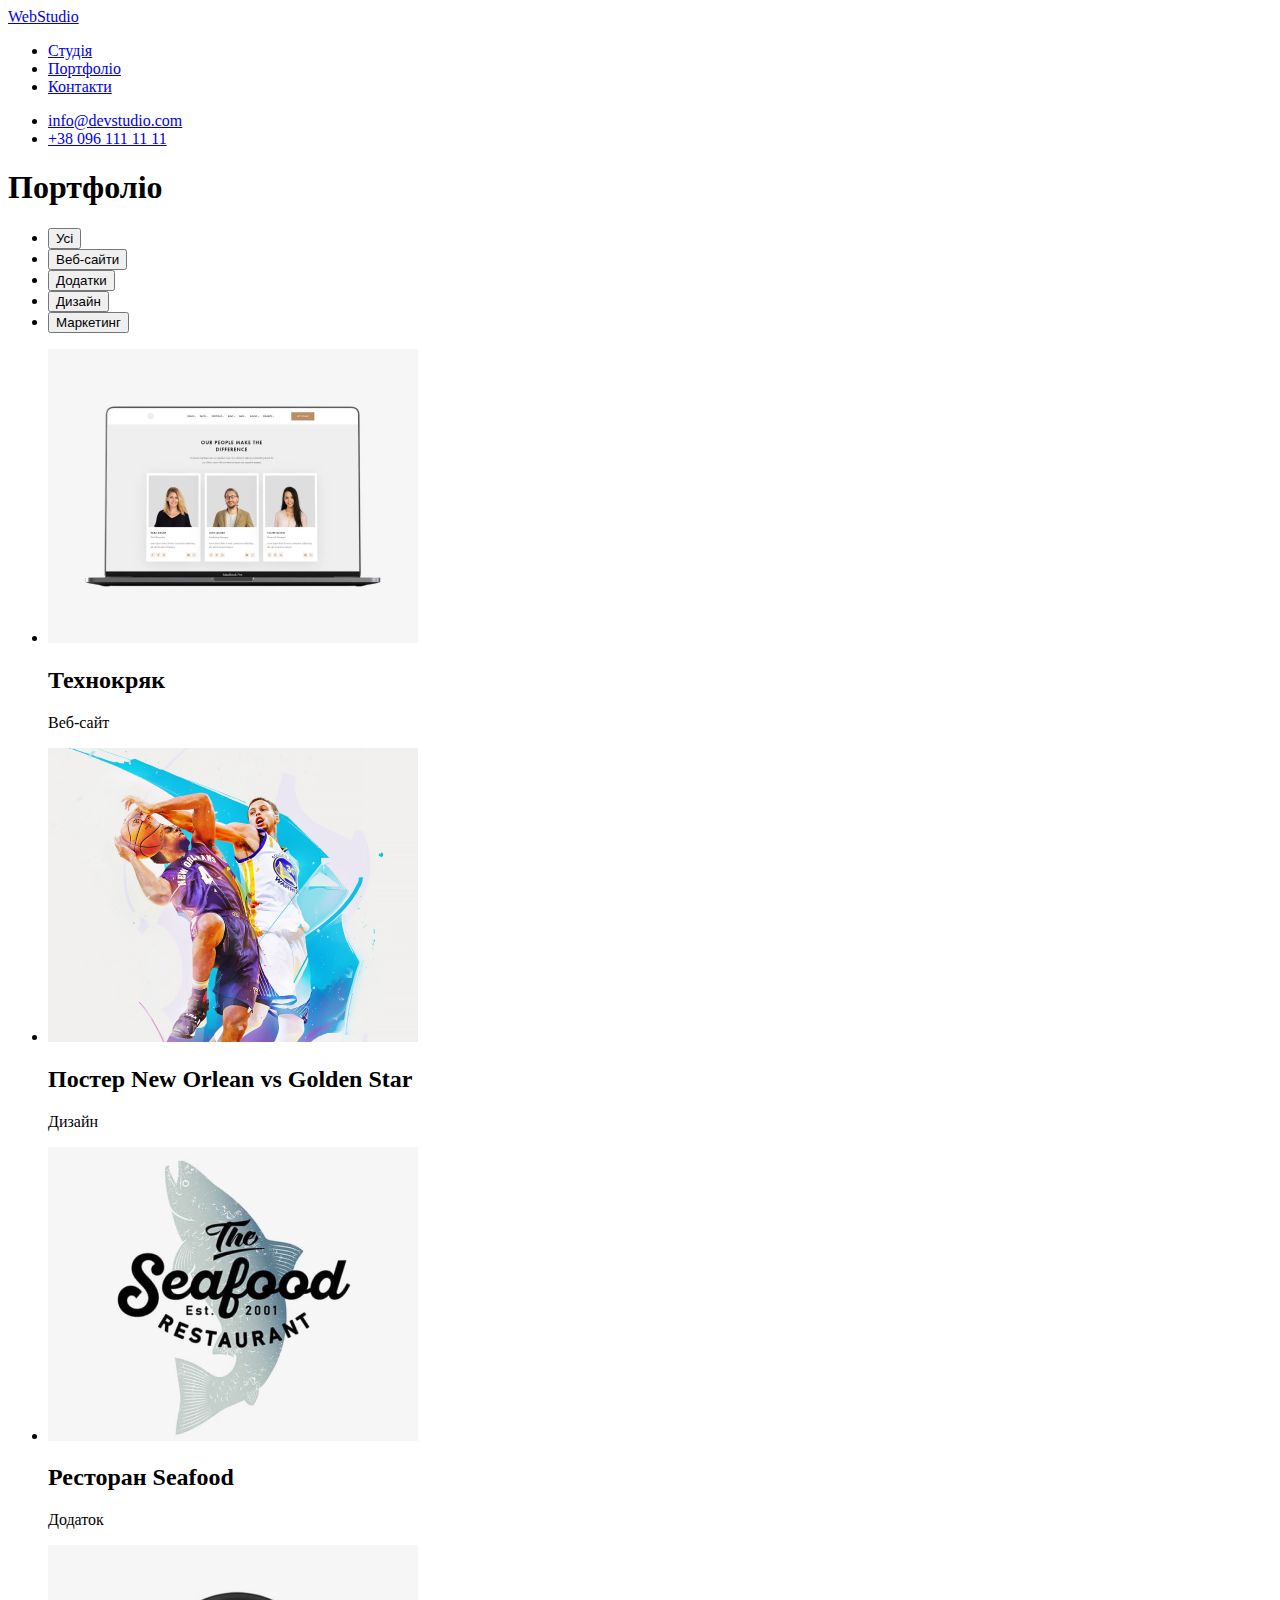
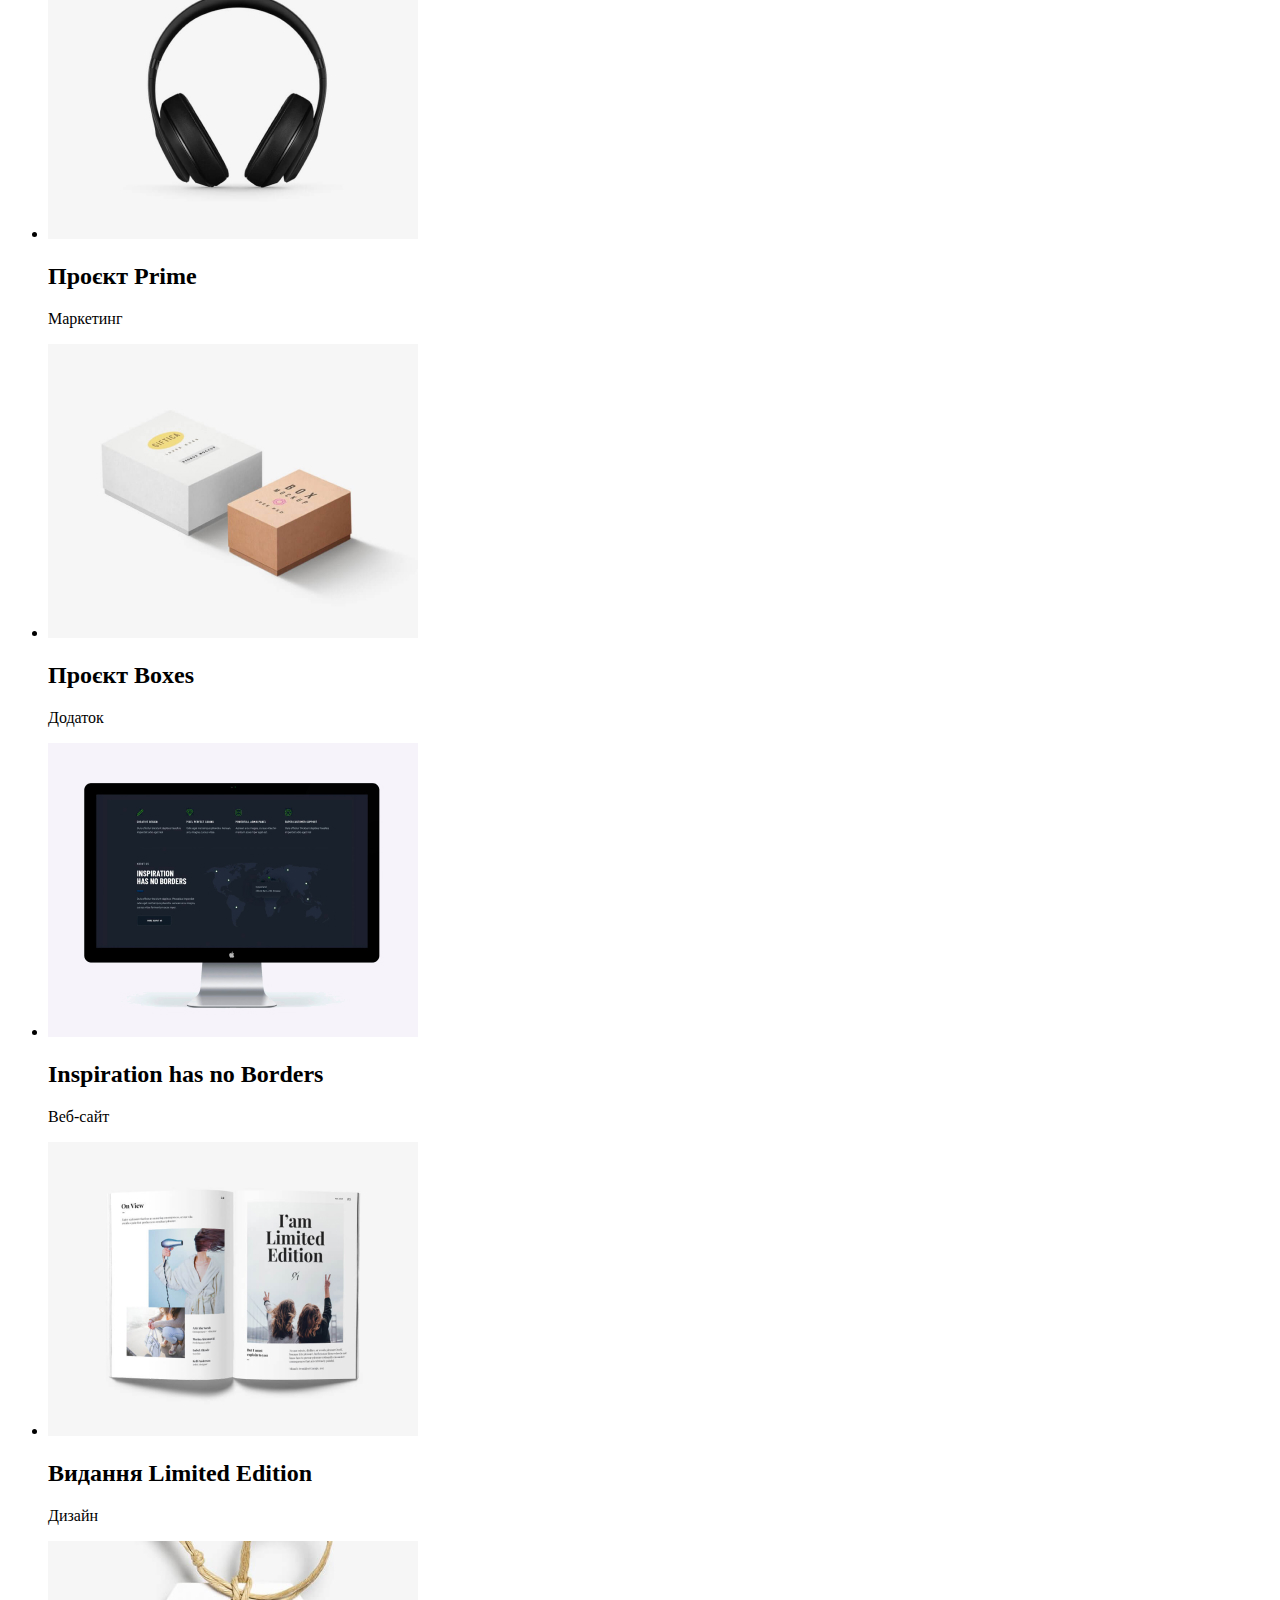
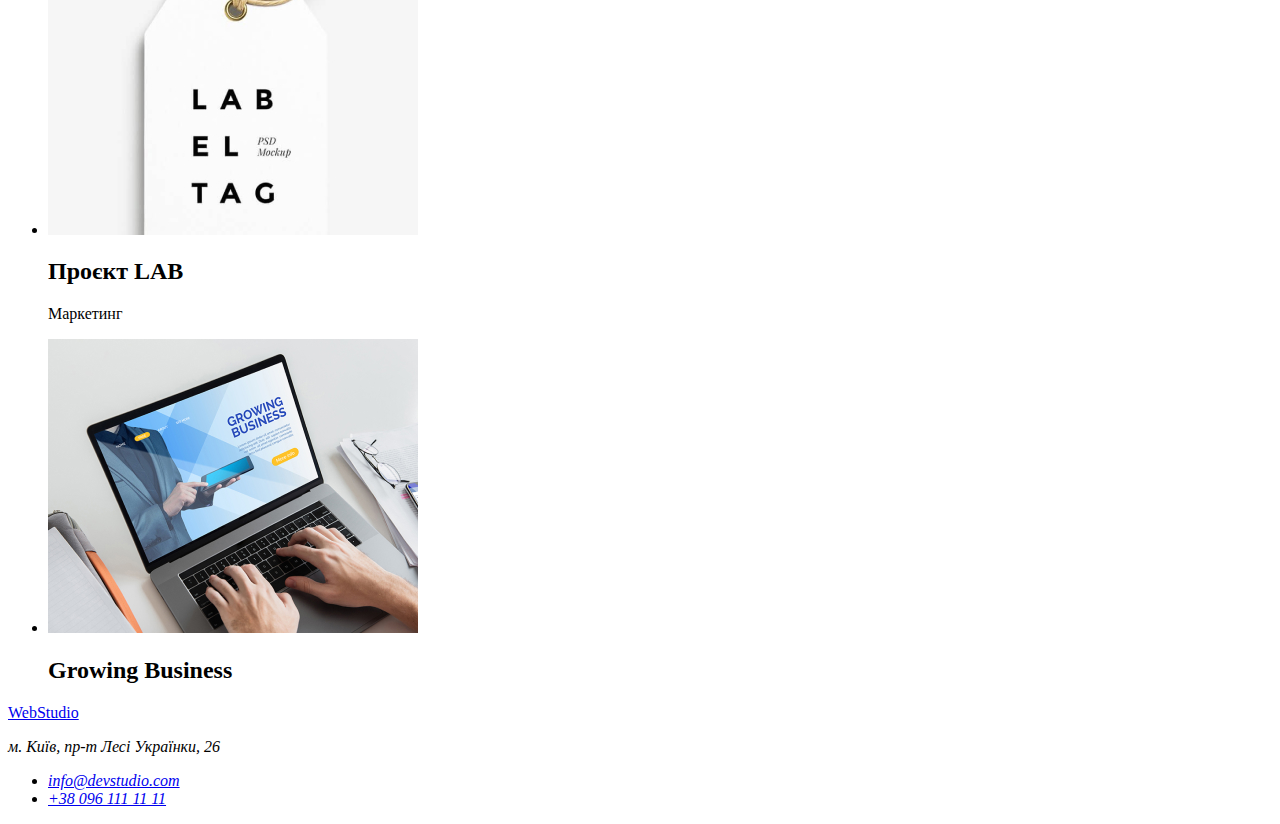
==== portfolio.html @ 1d638daf "Ру першёл в Укр + Верстка 2 стр" ====
<!DOCTYPE html>
<html lang="ua">
  <head>
    <meta charset="UTF-8" />
    <meta http-equiv="X-UA-Compatible" content="IE=edge" />
    <meta name="viewport" content="width=device-width, initial-scale=1.0" />
    <title>Портфоліо</title>
    <link rel="stylesheet" href="css/styles.css" />
  </head>
  <body>
    <header>
      <nav>
        <a href="/">WebStudio</a>
        <ul>
          <li><a href="/">Студія</a></li>
          <li><a href="/">Портфоліо</a></li>
          <li><a href="/">Контакти</a></li>
        </ul>
      </nav>
      <ul>
        <li><a href="mailto:info@devstudio.com">info@devstudio.com</a></li>
        <li><a href="tel:+380961111111">+38 096 111 11 11</a></li>
      </ul>
    </header>
    <main>
      <section>
        <h1>Портфоліо</h1>
        <ul>
          <li><button type="button">Усі</button></li>
          <li><button type="button">Веб-сайти</button></li>
          <li><button type="button">Додатки</button></li>
          <li><button type="button">Дизайн</button></li>
          <li><button type="button">Маркетинг</button></li>
        </ul>
        <ul>
          <li>
            <img src="/images/portfolio/techocrack.jpg" alt="Веб-сайт Технокряк" width="370" />
            <h2>Технокряк</h2>
            <p>Веб-сайт</p>
          </li>
          <li>
            <img
              src="/images/portfolio/new orlean.jpg"
              alt="Постер New Orlean vs Golden Star"
              width="370"
            />
            <h2>Постер New Orlean vs Golden Star</h2>
            <p>Дизайн</p>
          </li>
          <li>
            <img src="/images/portfolio/seafood.jpg" alt="Логотип ресторану Seafood" width="370" />
            <h2>Ресторан Seafood</h2>
            <p>Додаток</p>
          </li>
          <li>
            <img src="/images/portfolio/prime headphones.jpg" alt="Проєкт Prime" width="370" />
            <h2>Проєкт Prime</h2>
            <p>Маркетинг</p>
          </li>
          <li>
            <img src="/images/portfolio/boxes.jpg" alt="Проєкт Boxes" width="370" />
            <h2>Проєкт Boxes</h2>
            <p>Додаток</p>
          </li>
          <li>
            <img
              src="/images/portfolio/inspirations has no Borders.jpg"
              alt="Веб-сайт Inspiration has no Borders"
              width="370"
            />
            <h2>Inspiration has no Borders</h2>
            <p>Веб-сайт</p>
          </li>
          <li>
            <img
              src="images/portfolio/Limited Edition.jpg"
              alt="Видання Limited Edition"
              width="370"
            />
            <h2>Видання Limited Edition</h2>
            <p>Дизайн</p>
          </li>
          <li>
            <img src="/images/portfolio/LAB.jpg" alt="Проєкт LAB" width="370" />
            <h2>Проєкт LAB</h2>
            <p>Маркетинг</p>
          </li>
          <li>
            <img
              src="/images/portfolio/Growing Business.jpg"
              alt="Додаток Growing Business"
              width="370"
            />
            <h2>Growing Business</h2>
          </li>
        </ul>
      </section>
    </main>
    <footer>
      <a href="/">WebStudio</a>
      <address>
        <p>м. Київ, пр-т Лесі Українки, 26</p>
        <ul>
          <li><a href="mailto:info@devstudio.com">info@devstudio.com</a></li>
          <li><a href="tel:+380961111111">+38 096 111 11 11</a></li>
        </ul>
      </address>
    </footer>
  </body>
</html>
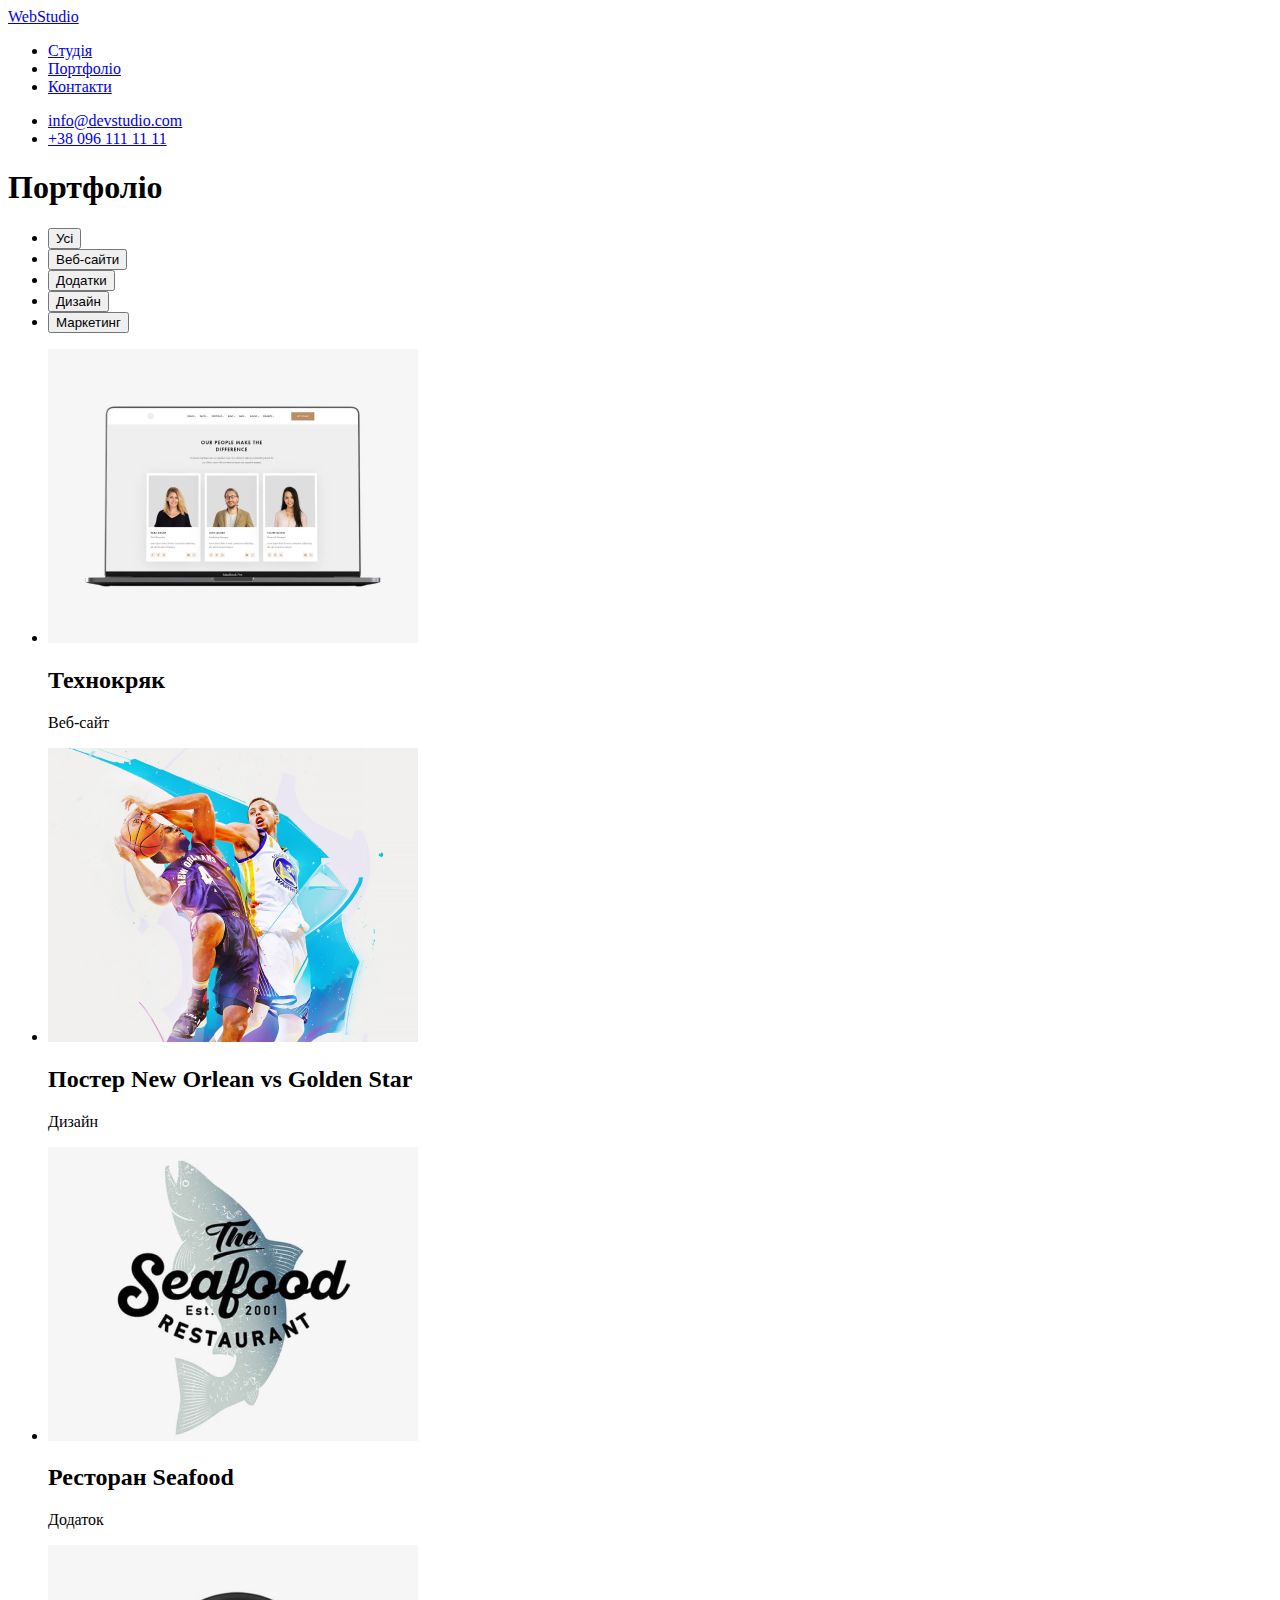
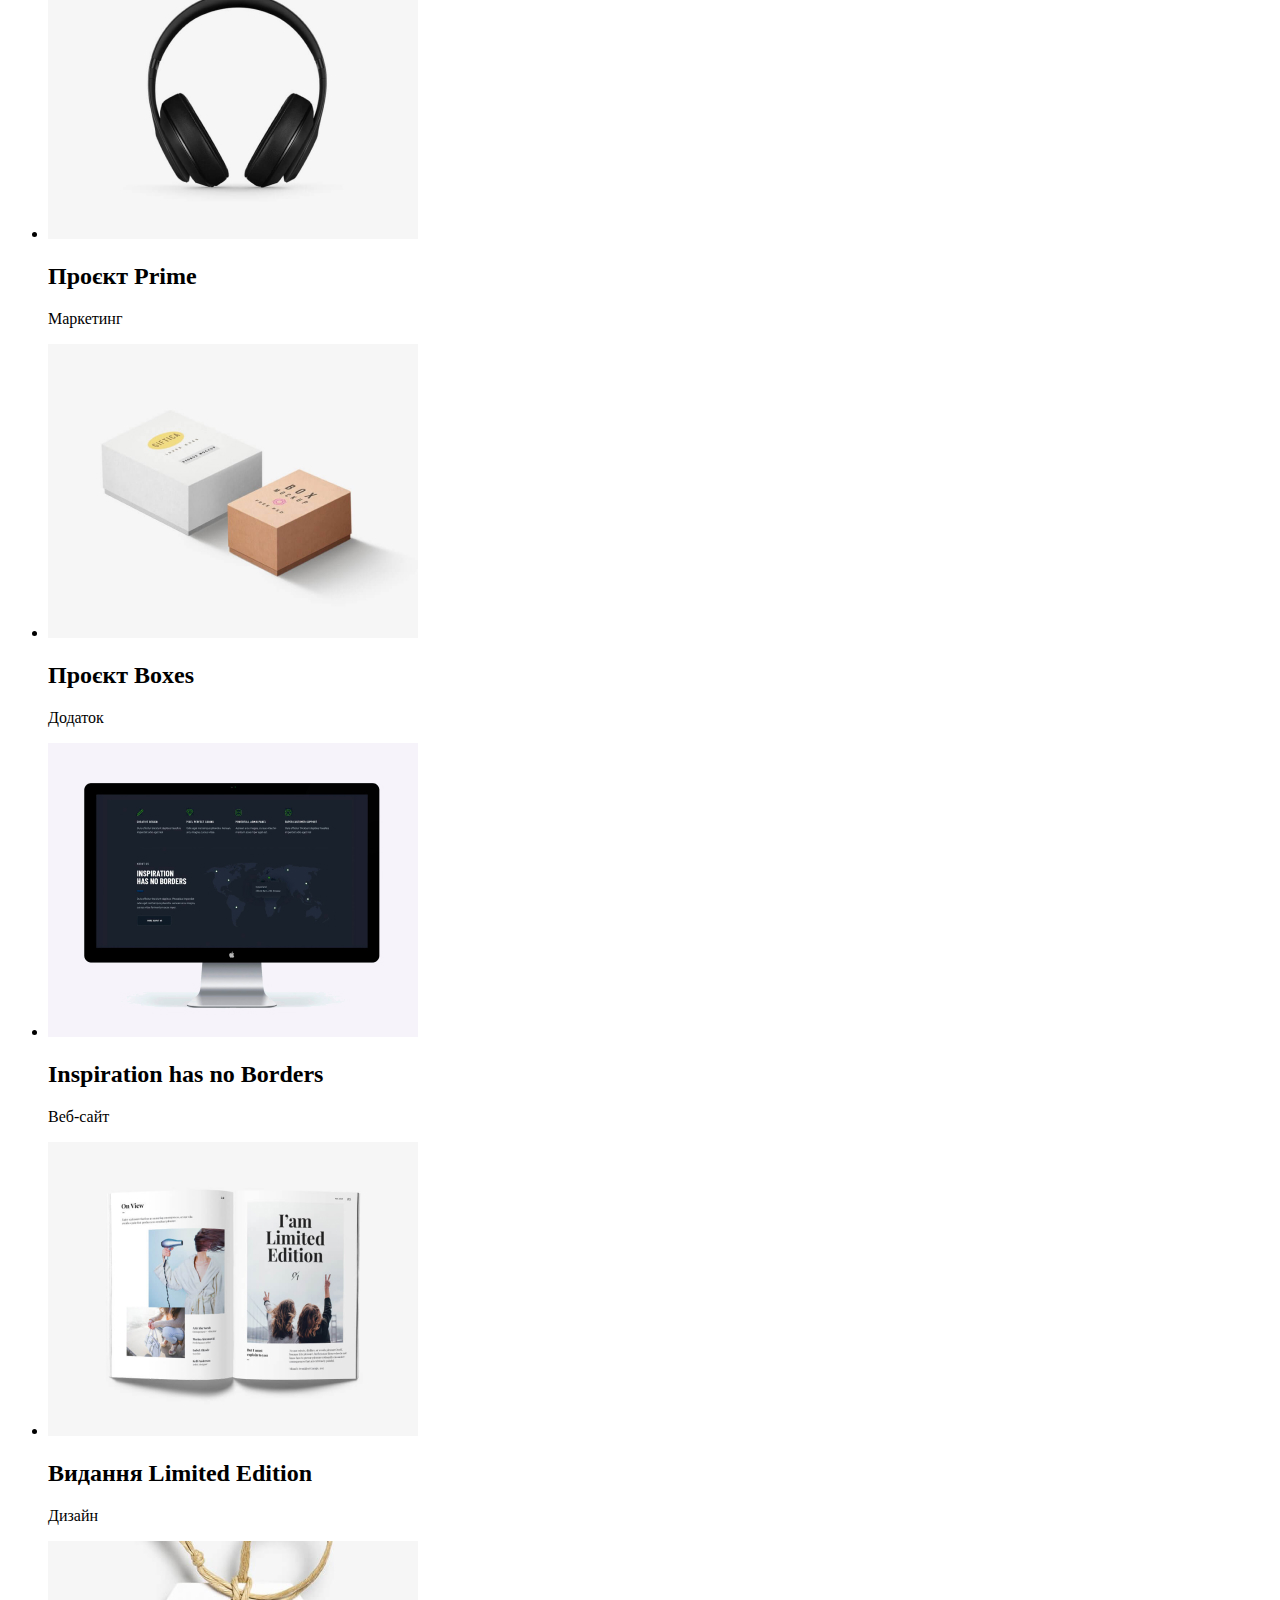
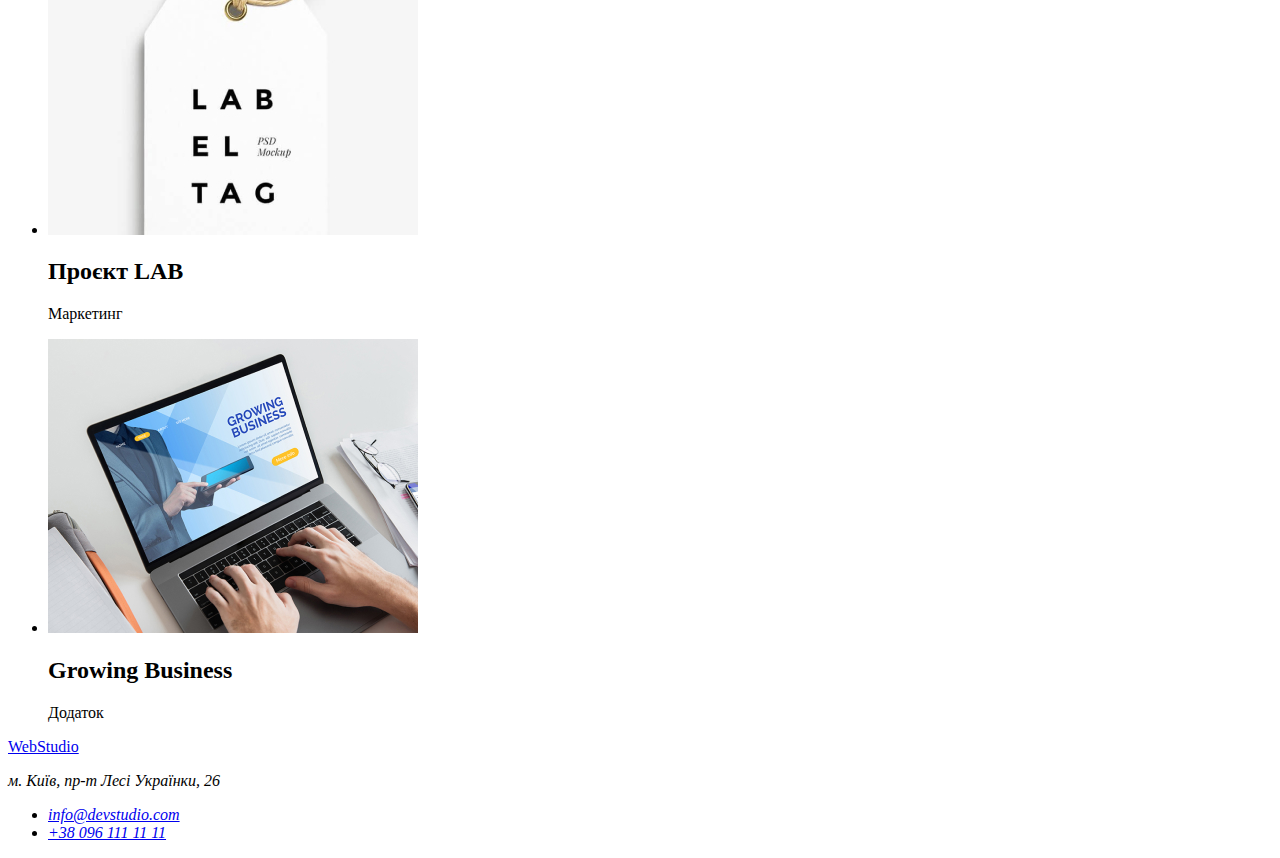
==== commit 6a3f2997: "fix verstki" ====
--- a/portfolio.html
+++ b/portfolio.html
@@ -1,5 +1,5 @@
 <!DOCTYPE html>
-<html lang="ua">
+<html lang="uk">
   <head>
     <meta charset="UTF-8" />
     <meta http-equiv="X-UA-Compatible" content="IE=edge" />
@@ -40,7 +40,7 @@
           </li>
           <li>
             <img
-              src="/images/portfolio/new orlean.jpg"
+              src="/images/portfolio/new-orlean.jpg"
               alt="Постер New Orlean vs Golden Star"
               width="370"
             />
@@ -53,7 +53,7 @@
             <p>Додаток</p>
           </li>
           <li>
-            <img src="/images/portfolio/prime headphones.jpg" alt="Проєкт Prime" width="370" />
+            <img src="/images/portfolio/prime-headphones.jpg" alt="Проєкт Prime" width="370" />
             <h2>Проєкт Prime</h2>
             <p>Маркетинг</p>
           </li>
@@ -64,7 +64,7 @@
           </li>
           <li>
             <img
-              src="/images/portfolio/inspirations has no Borders.jpg"
+              src="/images/portfolio/inspirations-has-no-Borders.jpg"
               alt="Веб-сайт Inspiration has no Borders"
               width="370"
             />
@@ -73,7 +73,7 @@
           </li>
           <li>
             <img
-              src="images/portfolio/Limited Edition.jpg"
+              src="images/portfolio/Limited-Edition.jpg"
               alt="Видання Limited Edition"
               width="370"
             />
@@ -87,11 +87,12 @@
           </li>
           <li>
             <img
-              src="/images/portfolio/Growing Business.jpg"
+              src="/images/portfolio/Growing-Business.jpg"
               alt="Додаток Growing Business"
               width="370"
             />
             <h2>Growing Business</h2>
+            <p>Додаток</p>
           </li>
         </ul>
       </section>
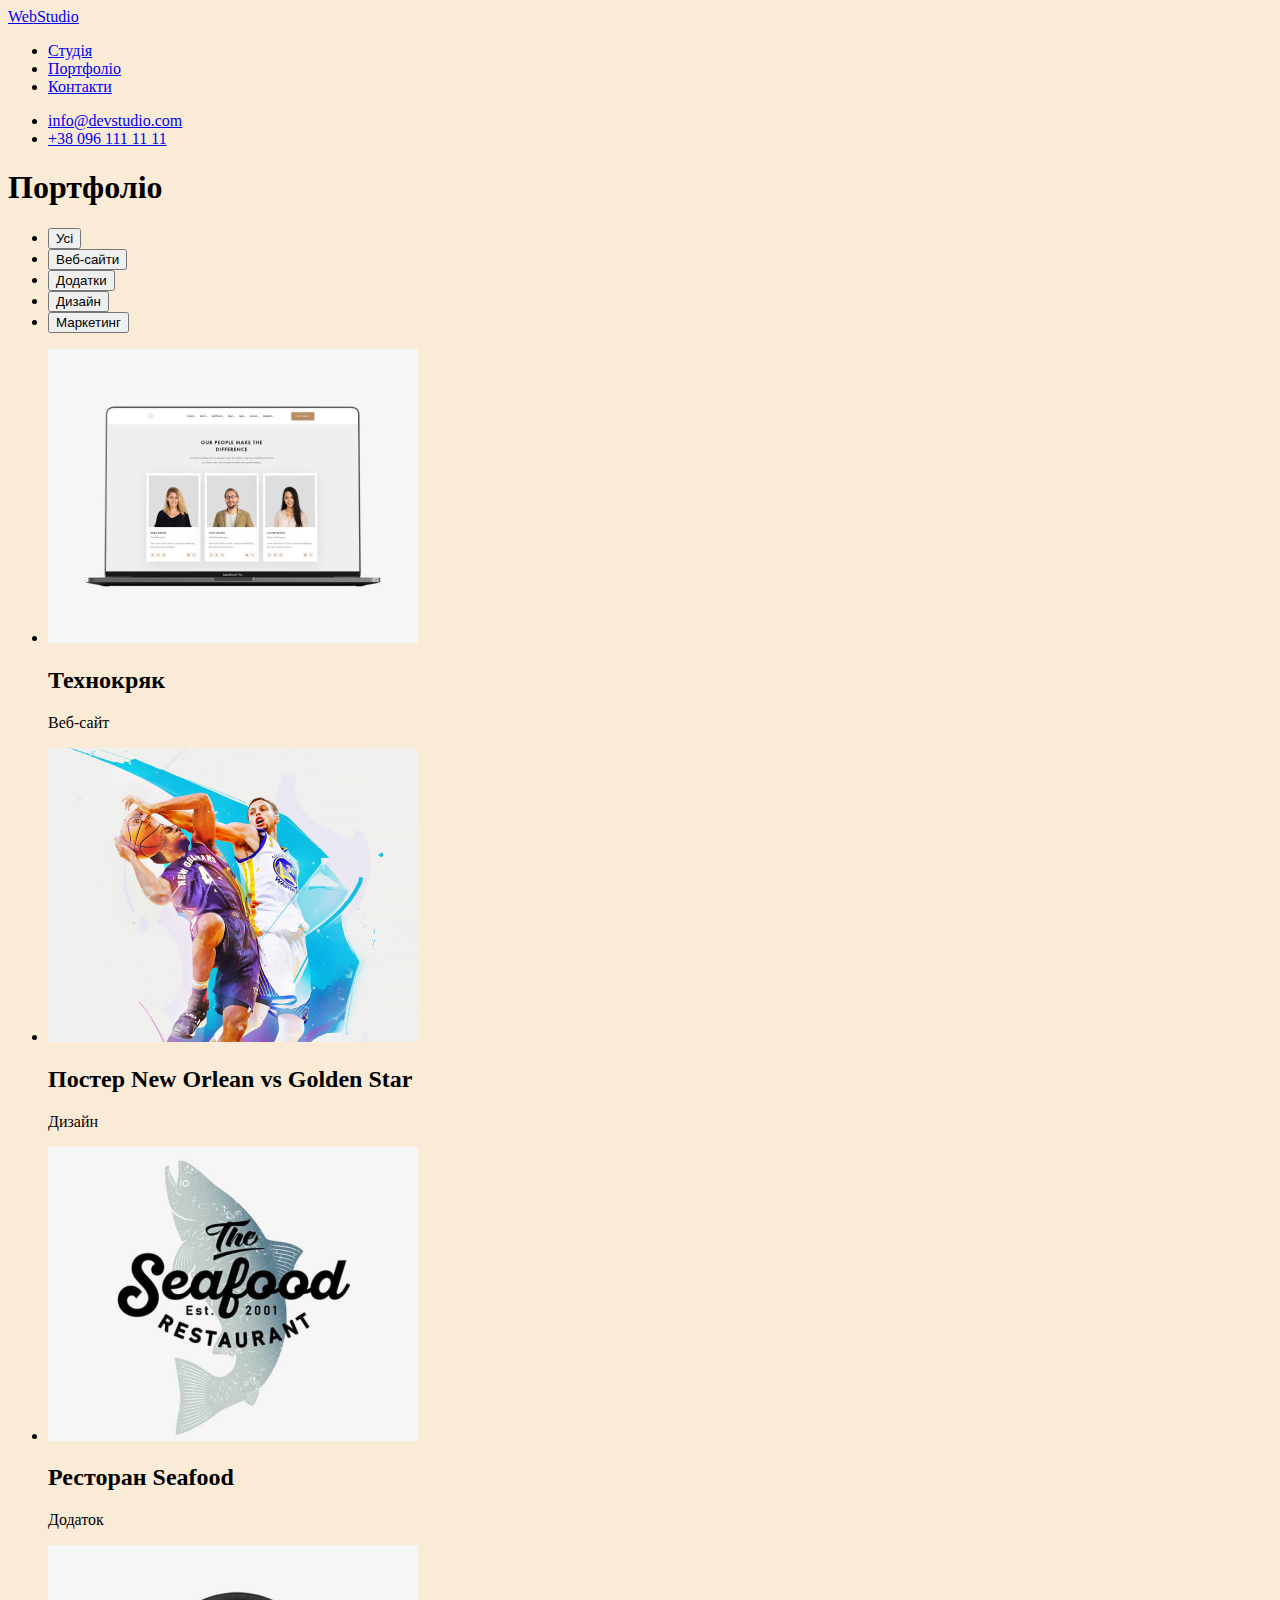
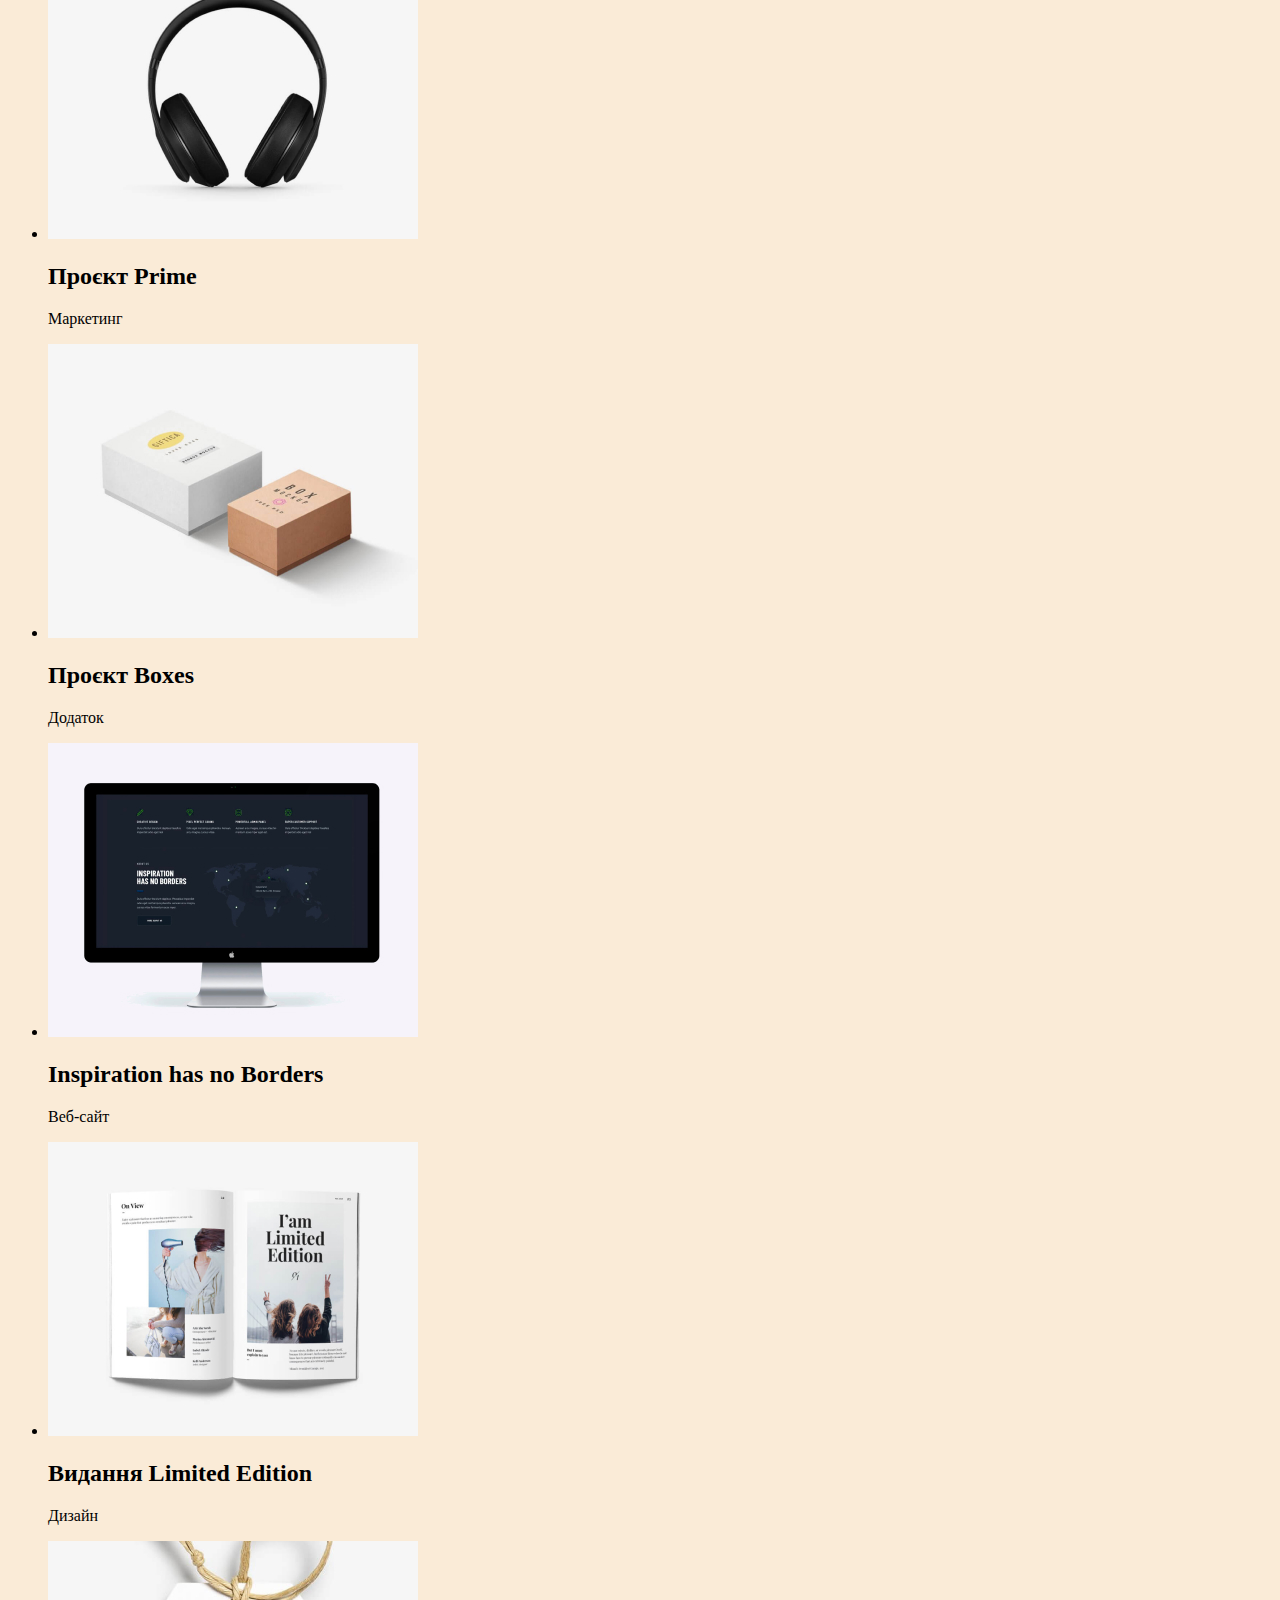
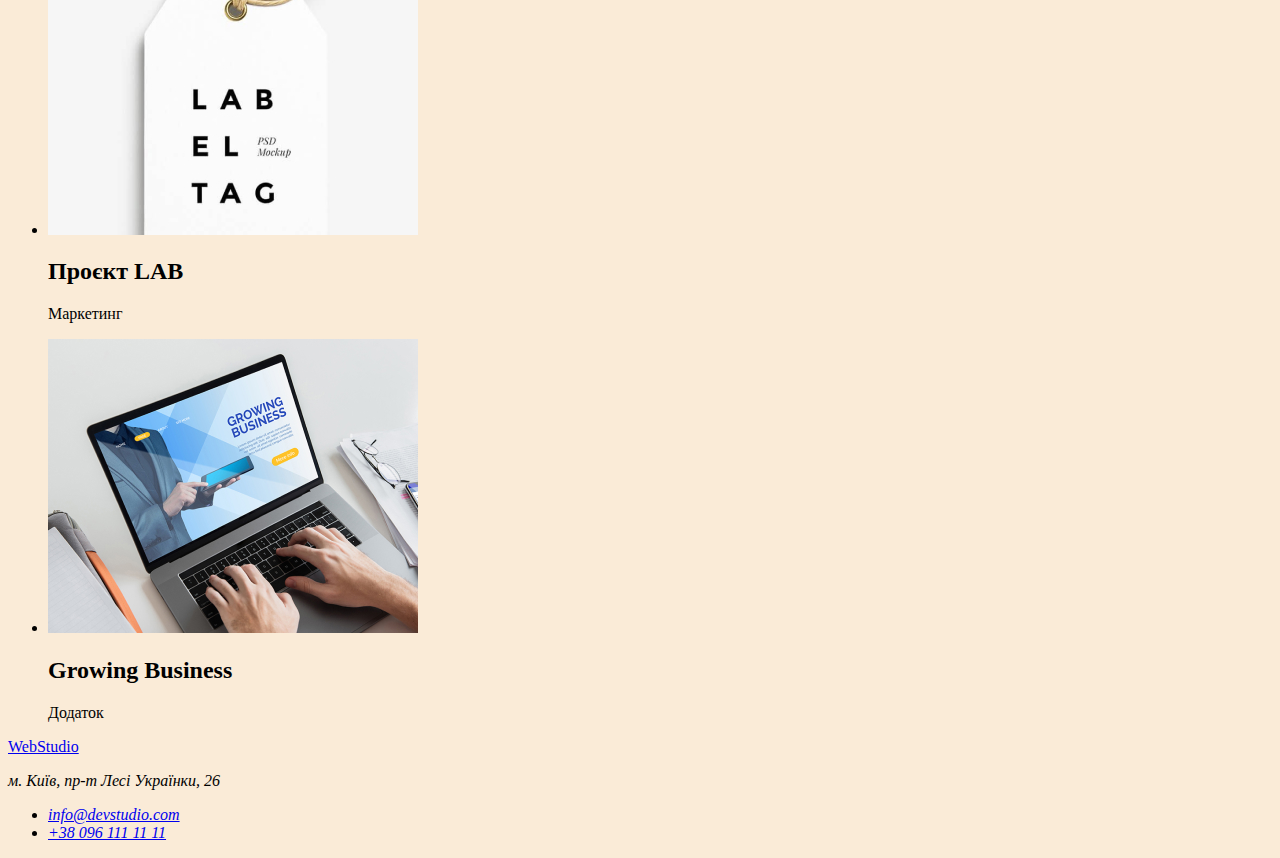
==== commit b20bd226: "testo" ====
--- a/portfolio.html
+++ b/portfolio.html
@@ -5,15 +5,15 @@
     <meta http-equiv="X-UA-Compatible" content="IE=edge" />
     <meta name="viewport" content="width=device-width, initial-scale=1.0" />
     <title>Портфоліо</title>
-    <link rel="stylesheet" href="css/styles.css" />
+    <link rel="stylesheet" href="./css/styles.css" />
   </head>
-  <body>
+  <body class="main">
     <header>
       <nav>
         <a href="/">WebStudio</a>
         <ul>
           <li><a href="/">Студія</a></li>
-          <li><a href="/">Портфоліо</a></li>
+          <li><a href="./portfolio.html">Портфоліо</a></li>
           <li><a href="/">Контакти</a></li>
         </ul>
       </nav>
@@ -34,13 +34,13 @@
         </ul>
         <ul>
           <li>
-            <img src="/images/portfolio/techocrack.jpg" alt="Веб-сайт Технокряк" width="370" />
+            <img src="./images/portfolio/techocrack.jpg" alt="Веб-сайт Технокряк" width="370" />
             <h2>Технокряк</h2>
             <p>Веб-сайт</p>
           </li>
           <li>
             <img
-              src="/images/portfolio/new-orlean.jpg"
+              src="./images/portfolio/new-orlean.jpg"
               alt="Постер New Orlean vs Golden Star"
               width="370"
             />
@@ -48,23 +48,23 @@
             <p>Дизайн</p>
           </li>
           <li>
-            <img src="/images/portfolio/seafood.jpg" alt="Логотип ресторану Seafood" width="370" />
+            <img src="./images/portfolio/seafood.jpg" alt="Логотип ресторану Seafood" width="370" />
             <h2>Ресторан Seafood</h2>
             <p>Додаток</p>
           </li>
           <li>
-            <img src="/images/portfolio/prime-headphones.jpg" alt="Проєкт Prime" width="370" />
+            <img src="./images/portfolio/prime-headphones.jpg" alt="Проєкт Prime" width="370" />
             <h2>Проєкт Prime</h2>
             <p>Маркетинг</p>
           </li>
           <li>
-            <img src="/images/portfolio/boxes.jpg" alt="Проєкт Boxes" width="370" />
+            <img src="./images/portfolio/boxes.jpg" alt="Проєкт Boxes" width="370" />
             <h2>Проєкт Boxes</h2>
             <p>Додаток</p>
           </li>
           <li>
             <img
-              src="/images/portfolio/inspirations-has-no-Borders.jpg"
+              src="./images/portfolio/inspirations-has-no-Borders.jpg"
               alt="Веб-сайт Inspiration has no Borders"
               width="370"
             />
@@ -73,7 +73,7 @@
           </li>
           <li>
             <img
-              src="images/portfolio/Limited-Edition.jpg"
+              src="./images/portfolio/Limited-Edition.jpg"
               alt="Видання Limited Edition"
               width="370"
             />
@@ -81,13 +81,13 @@
             <p>Дизайн</p>
           </li>
           <li>
-            <img src="/images/portfolio/LAB.jpg" alt="Проєкт LAB" width="370" />
+            <img src="./images/portfolio/LAB.jpg" alt="Проєкт LAB" width="370" />
             <h2>Проєкт LAB</h2>
             <p>Маркетинг</p>
           </li>
           <li>
             <img
-              src="/images/portfolio/Growing-Business.jpg"
+              src="./images/portfolio/Growing-Business.jpg"
               alt="Додаток Growing Business"
               width="370"
             />
--- a/css/styles.css
+++ b/css/styles.css
@@ -0,0 +1,3 @@
+.main {
+  background-color: antiquewhite;
+}
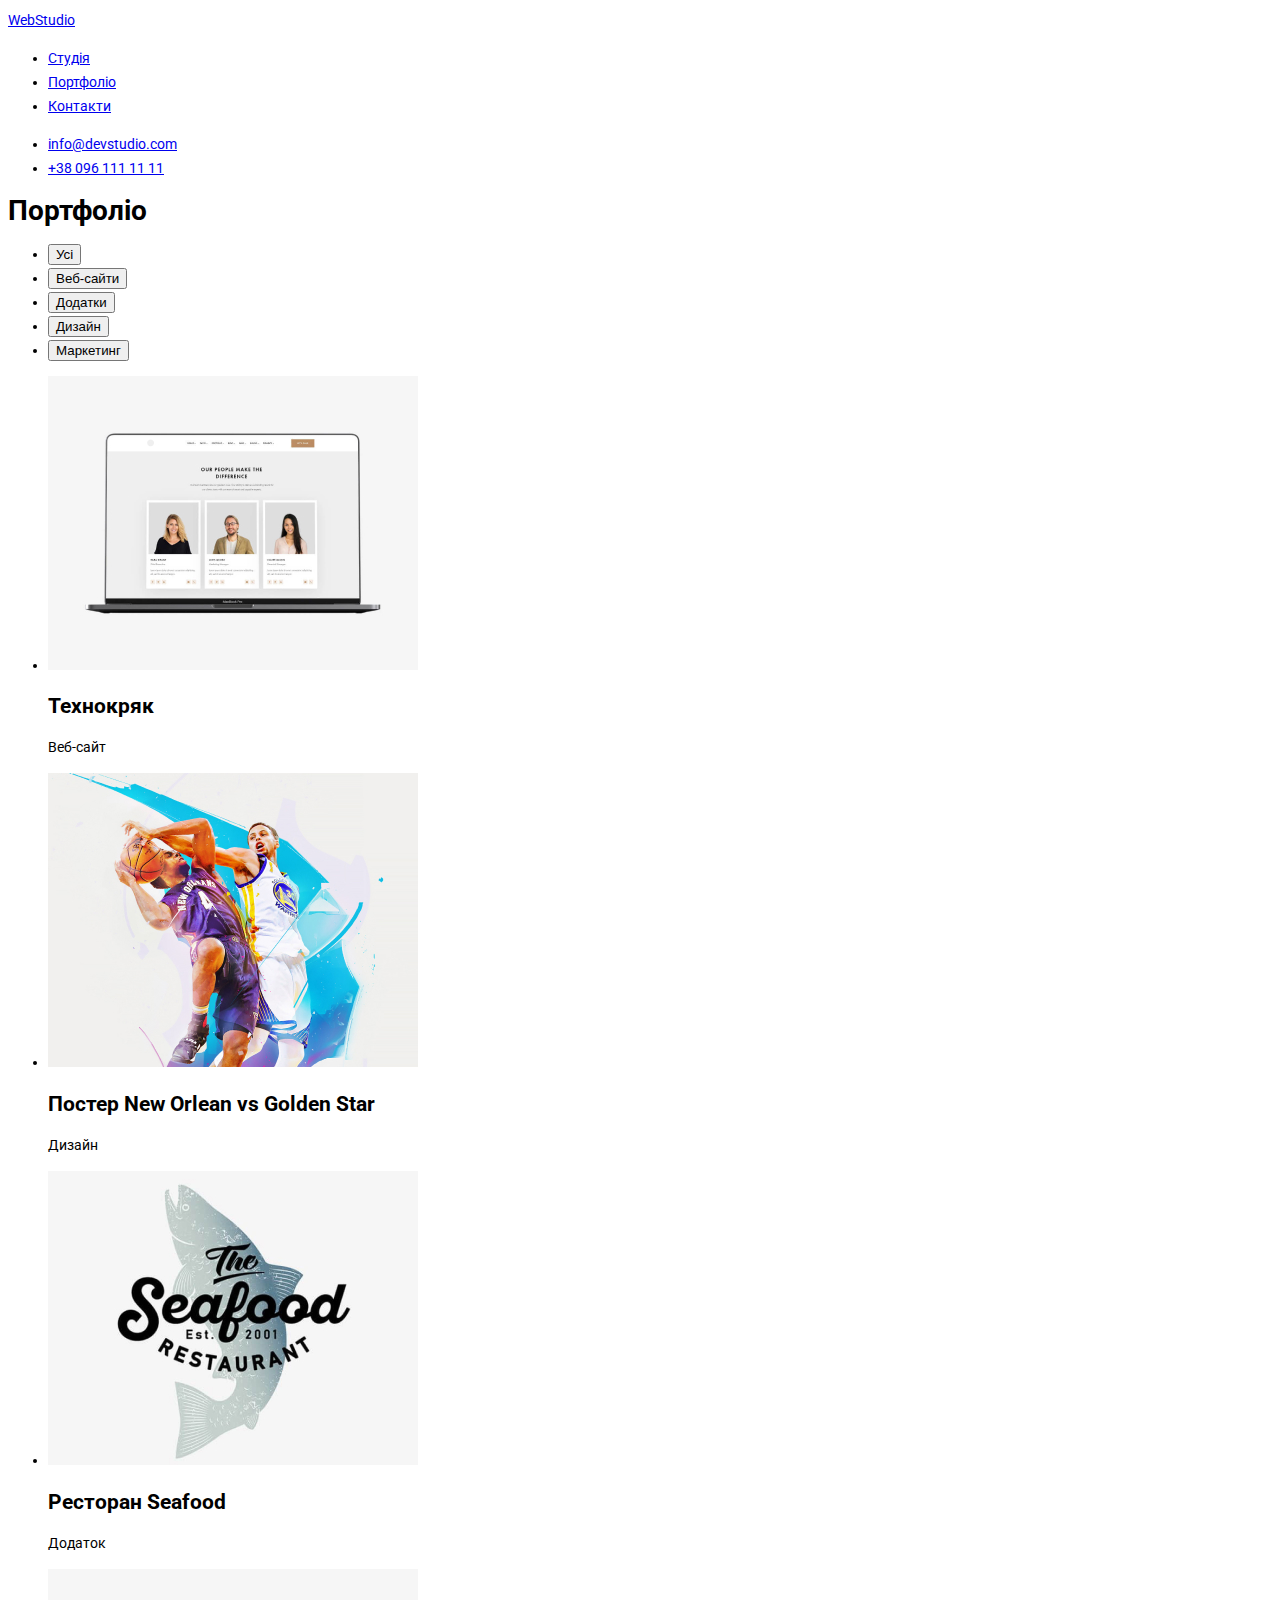
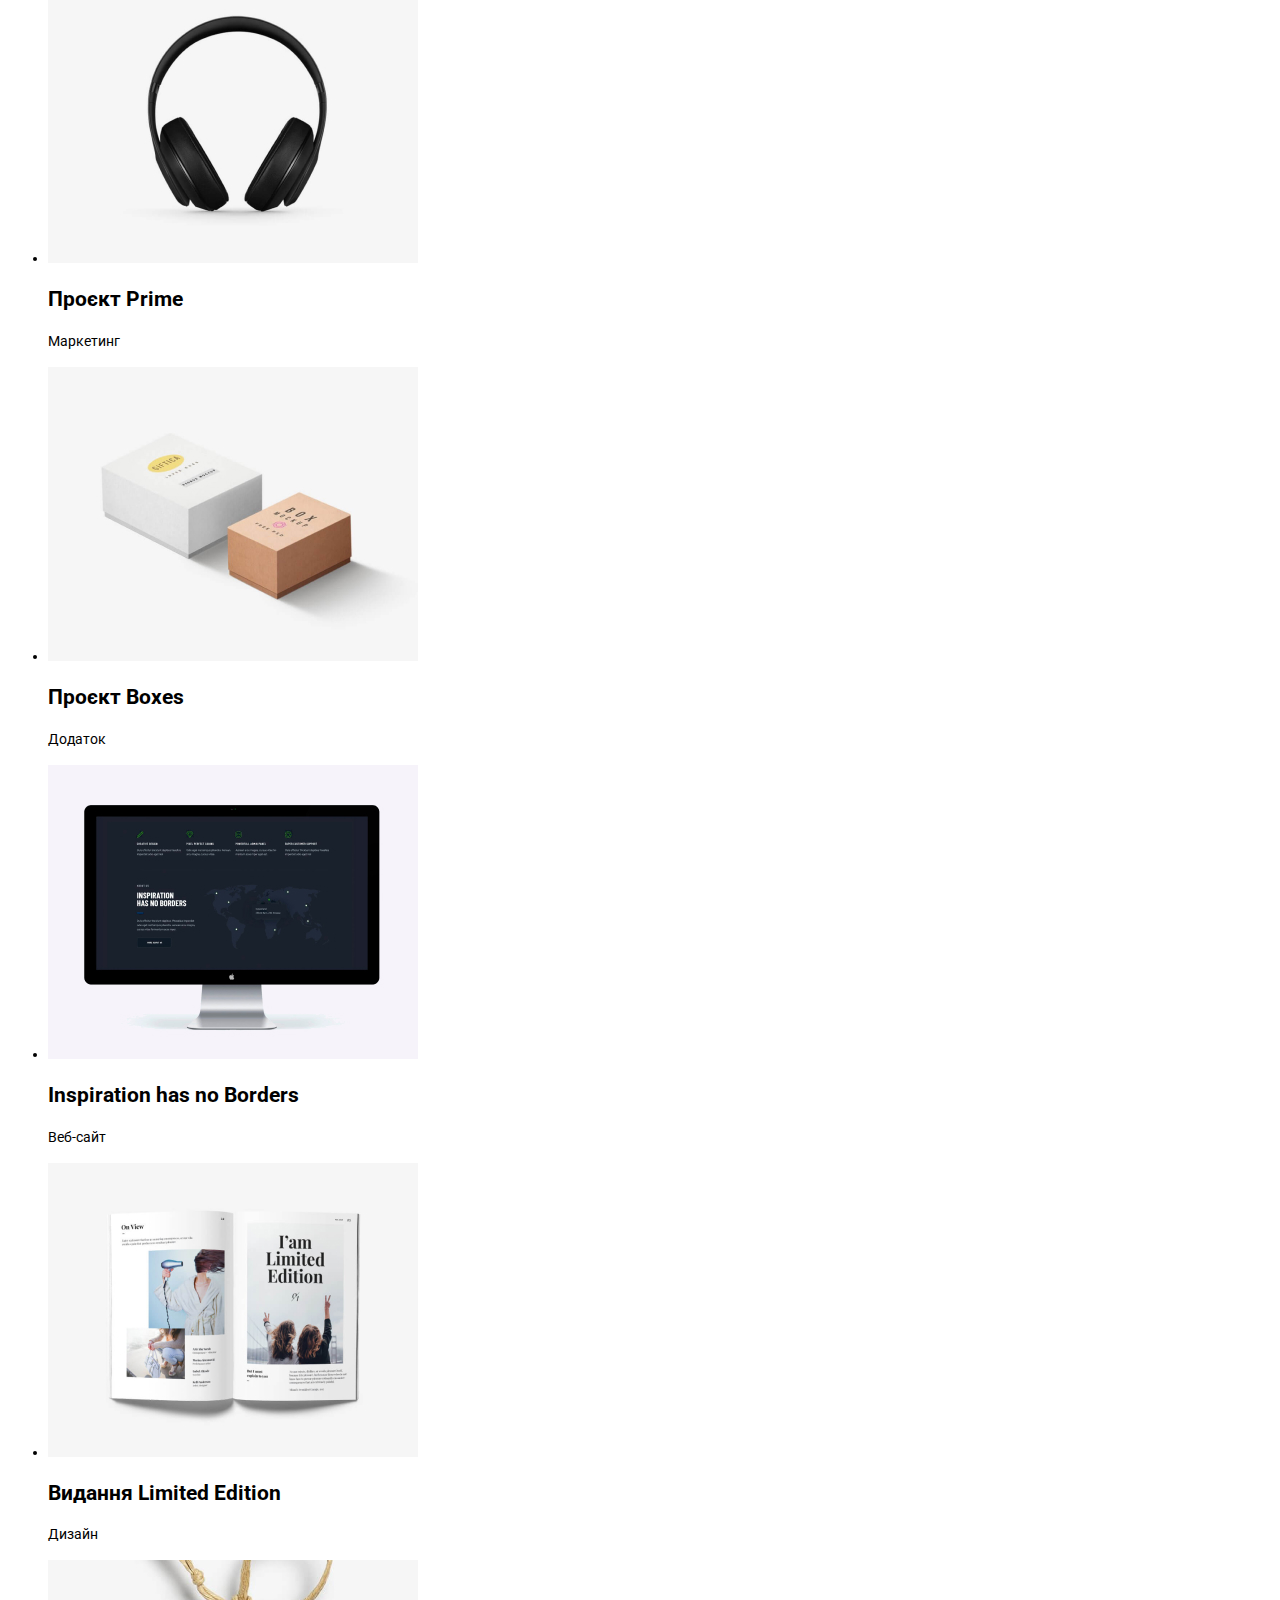
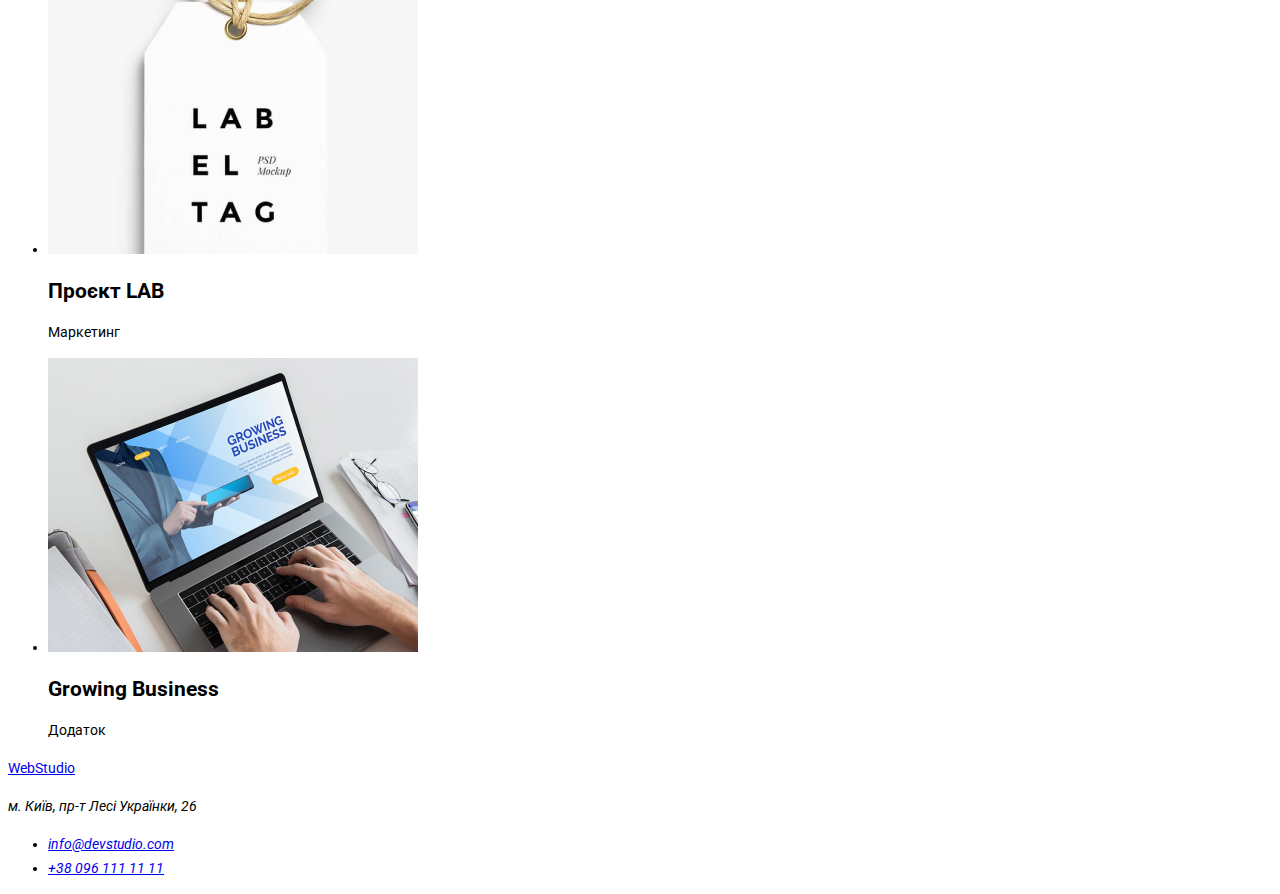
==== commit ee34a267: "comeback" ====
--- a/portfolio.html
+++ b/portfolio.html
@@ -5,6 +5,12 @@
     <meta http-equiv="X-UA-Compatible" content="IE=edge" />
     <meta name="viewport" content="width=device-width, initial-scale=1.0" />
     <title>Портфоліо</title>
+    <link rel="preconnect" href="https://fonts.googleapis.com" />
+    <link rel="preconnect" href="https://fonts.gstatic.com" crossorigin />
+    <link
+      href="https://fonts.googleapis.com/css2?family=Raleway:wght@700&family=Roboto:wght@400;500;700;900&display=swap"
+      rel="stylesheet"
+    />
     <link rel="stylesheet" href="./css/styles.css" />
   </head>
   <body class="main">
--- a/css/styles.css
+++ b/css/styles.css
@@ -1,3 +1,40 @@
+:root {
+  --dark-section: #2f303a;
+  --light-grey: #f5f4fa;
+  --white-color: #ffffff;
+  --blue-color: #2196f3;
+  --black-text: #212121;
+  --grey-text: #757575;
+}
 .main {
-  background-color: antiquewhite;
+  background-color: var(--white-color);
+  font-family: 'Roboto', sans-serif;
+  font-style: normal;
+  font-weight: 400;
+  font-size: 14px;
+  line-height: 24px;
 }
+.header-nav {
+}
+.web-studio {
+  color: var(--blue-color);
+  font-family: 'Raleway';
+  font-style: normal;
+  font-weight: 700;
+  font-size: 26px;
+  line-height: 31px;
+}
+.studio {
+  color: var(--black-text);
+}
+.hero {
+  background-color: #2f303a;
+}
+.peculiarities {
+}
+.team {
+  background-color: var(--light-grey);
+}
+.footer-nav {
+  background-color: var(--dark-section);
+}
